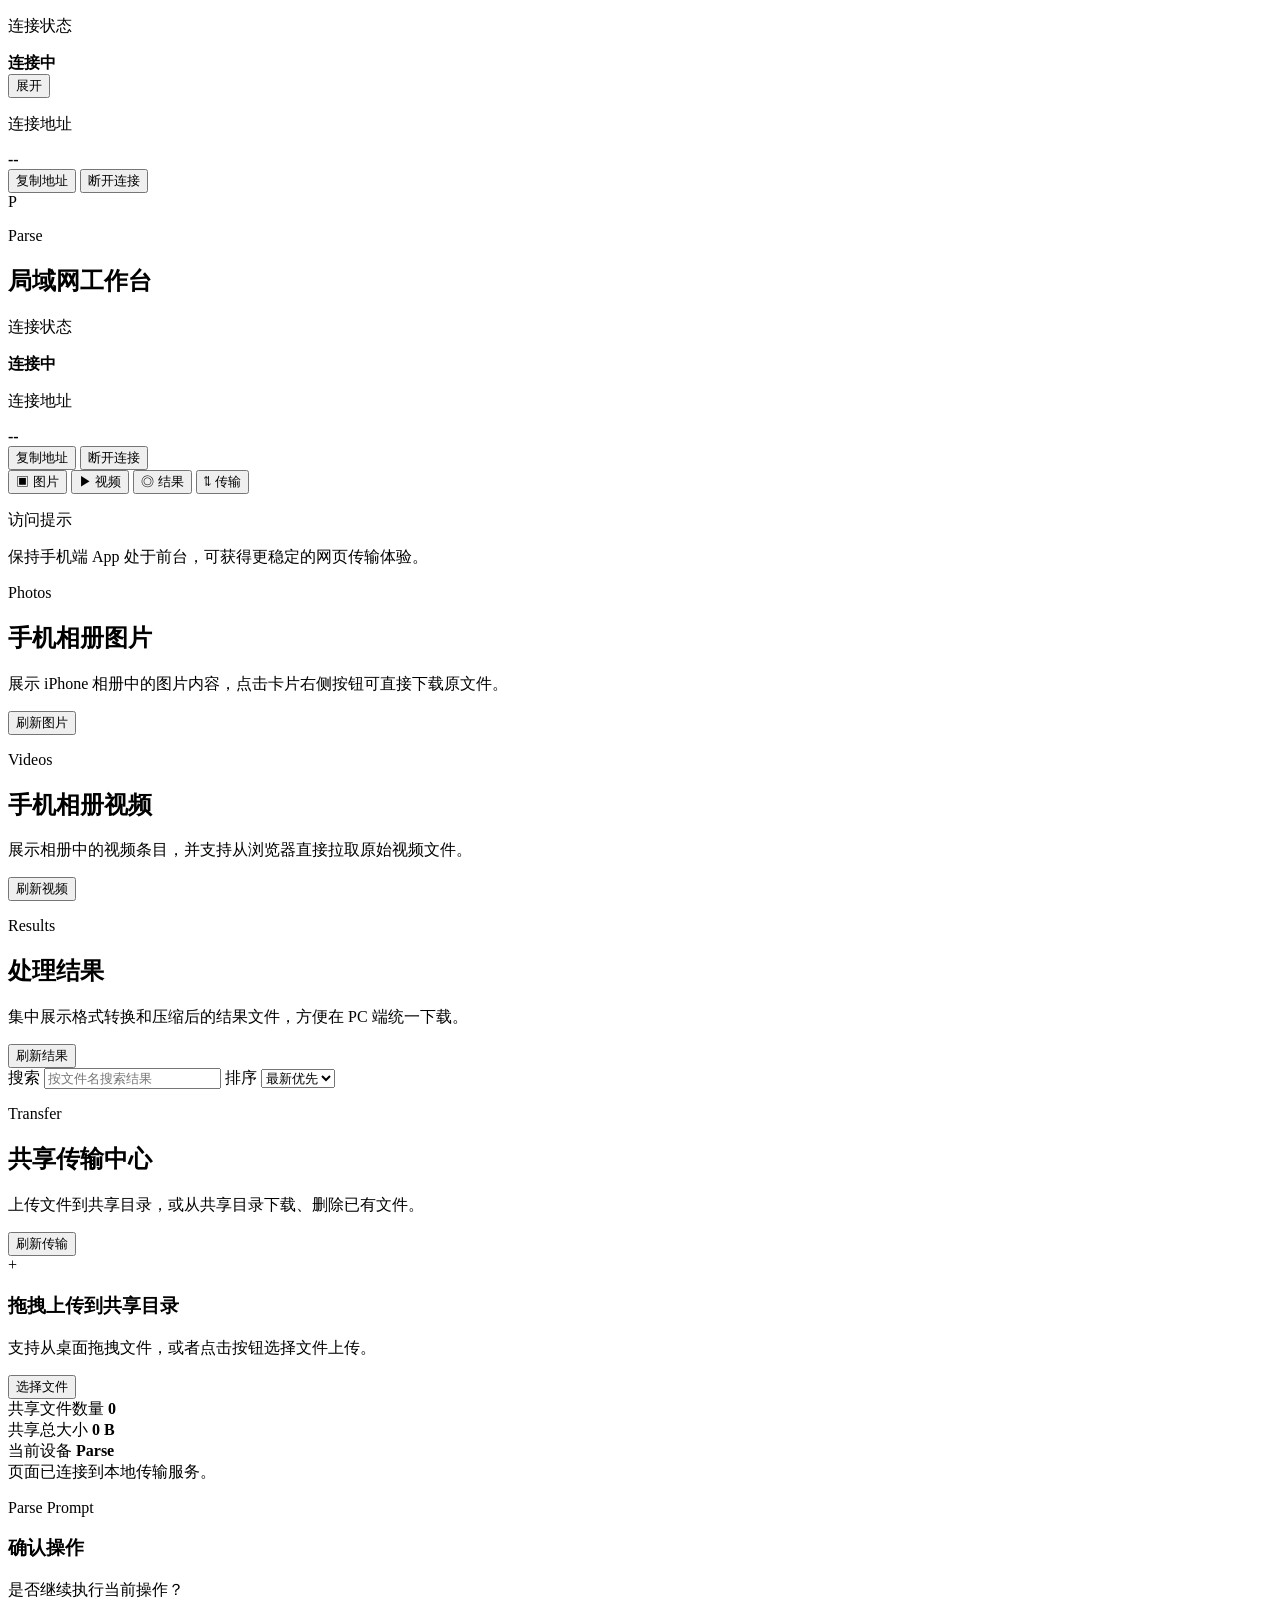
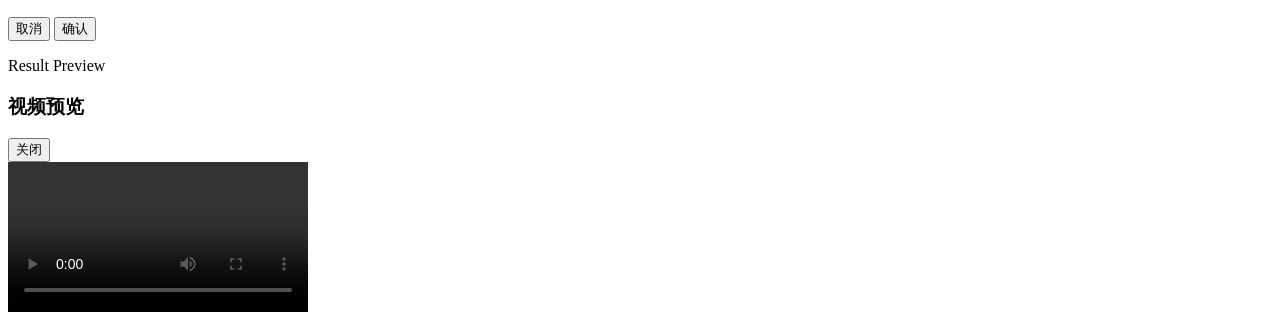
==== parse/Web/Transfer/index.html @ 0d97f8f3 "添加传输功能" ====
<!DOCTYPE html>
<html lang="zh-CN">
<head>
  <meta charset="UTF-8">
  <meta name="viewport" content="width=device-width, initial-scale=1.0">
  <title>Parse Transfer</title>
  <link rel="stylesheet" href="/styles.css">
</head>
<body>
  <div class="app-shell">
    <header class="topbar">
      <div class="topbar-compact">
        <div class="topbar-compact-main">
          <span class="status-dot" id="connection-dot"></span>
          <div>
            <p class="topbar-label">连接状态</p>
            <strong id="connection-state-text">连接中</strong>
          </div>
        </div>
        <button id="topbar-toggle-button" class="soft-button topbar-toggle-button" type="button" aria-expanded="false">
          展开
        </button>
      </div>

      <div class="topbar-details">
        <div class="topbar-address">
          <p class="topbar-label">连接地址</p>
          <strong id="share-address">--</strong>
        </div>

        <div class="topbar-actions">
          <button id="copy-address-button" class="soft-button" type="button">复制地址</button>
          <button id="disconnect-button" class="danger-button" type="button">断开连接</button>
        </div>
      </div>
    </header>

    <div class="workspace">
      <aside class="sidebar">
        <div class="brand-card">
          <div class="brand-logo">P</div>
          <div>
            <p class="brand-kicker">Parse</p>
            <h1>局域网工作台</h1>
          </div>
        </div>

        <section class="sidebar-status">
          <div class="sidebar-status-row">
            <span class="status-dot" id="sidebar-connection-dot"></span>
            <div>
              <p class="sidebar-note-title">连接状态</p>
              <strong id="sidebar-connection-state-text">连接中</strong>
            </div>
          </div>
          <div class="sidebar-status-block">
            <p class="sidebar-note-title">连接地址</p>
            <strong id="sidebar-share-address">--</strong>
          </div>
          <div class="sidebar-status-actions">
            <button id="sidebar-copy-address-button" class="soft-button" type="button">复制地址</button>
            <button id="sidebar-disconnect-button" class="danger-button" type="button">断开连接</button>
          </div>
        </section>

        <nav class="menu">
          <button class="menu-item is-active" data-view="images" type="button">
            <span class="menu-icon">▣</span>
            <span>图片</span>
          </button>
          <button class="menu-item" data-view="videos" type="button">
            <span class="menu-icon">▶</span>
            <span>视频</span>
          </button>
          <button class="menu-item" data-view="results" type="button">
            <span class="menu-icon">◎</span>
            <span>结果</span>
          </button>
          <button class="menu-item" data-view="transfer" type="button">
            <span class="menu-icon">⇅</span>
            <span>传输</span>
          </button>
        </nav>

        <div class="sidebar-note">
          <p class="sidebar-note-title">访问提示</p>
          <p>保持手机端 App 处于前台，可获得更稳定的网页传输体验。</p>
        </div>
      </aside>

      <main class="content">
        <section class="content-view is-active" data-view-panel="images">
          <div class="section-header">
            <div>
              <p class="section-kicker">Photos</p>
              <h2>手机相册图片</h2>
              <p class="section-subtitle">展示 iPhone 相册中的图片内容，点击卡片右侧按钮可直接下载原文件。</p>
            </div>
            <button id="refresh-images-button" class="soft-button" type="button">刷新图片</button>
          </div>
          <div id="images-empty" class="empty-state hidden"></div>
          <div id="images-grid" class="media-grid"></div>
        </section>

        <section class="content-view" data-view-panel="videos">
          <div class="section-header">
            <div>
              <p class="section-kicker">Videos</p>
              <h2>手机相册视频</h2>
              <p class="section-subtitle">展示相册中的视频条目，并支持从浏览器直接拉取原始视频文件。</p>
            </div>
            <button id="refresh-videos-button" class="soft-button" type="button">刷新视频</button>
          </div>
          <div id="videos-empty" class="empty-state hidden"></div>
          <div id="videos-grid" class="media-grid"></div>
        </section>

        <section class="content-view" data-view-panel="results">
          <div class="section-header">
            <div>
              <p class="section-kicker">Results</p>
              <h2>处理结果</h2>
              <p class="section-subtitle">集中展示格式转换和压缩后的结果文件，方便在 PC 端统一下载。</p>
            </div>
            <div class="results-toolbar-actions">
              <button id="refresh-results-button" class="soft-button" type="button">刷新结果</button>
            </div>
          </div>
          <div class="results-toolbar">
            <label class="results-search">
              <span>搜索</span>
              <input id="results-search-input" type="search" placeholder="按文件名搜索结果">
            </label>
            <label class="results-sort">
              <span>排序</span>
              <select id="results-sort-select">
                <option value="time_desc">最新优先</option>
                <option value="time_asc">最早优先</option>
              </select>
            </label>
          </div>
          <div id="results-empty" class="empty-state hidden"></div>
          <div id="results-stack" class="results-stack"></div>
        </section>

        <section class="content-view" data-view-panel="transfer">
          <div class="section-header">
            <div>
              <p class="section-kicker">Transfer</p>
              <h2>共享传输中心</h2>
              <p class="section-subtitle">上传文件到共享目录，或从共享目录下载、删除已有文件。</p>
            </div>
            <button id="refresh-transfer-button" class="soft-button" type="button">刷新传输</button>
          </div>

          <div class="transfer-layout">
            <section class="panel upload-panel">
              <div class="dropzone" id="dropzone">
                <input id="file-input" type="file" multiple hidden>
                <div class="dropzone-icon">+</div>
                <h3>拖拽上传到共享目录</h3>
                <p>支持从桌面拖拽文件，或者点击按钮选择文件上传。</p>
                <button id="pick-files-button" class="primary-button" type="button">选择文件</button>
              </div>
              <div id="upload-list" class="upload-list"></div>
            </section>

            <aside class="panel transfer-summary">
              <div class="summary-card">
                <span class="summary-label">共享文件数量</span>
                <strong id="file-count">0</strong>
              </div>
              <div class="summary-card">
                <span class="summary-label">共享总大小</span>
                <strong id="total-size">0 B</strong>
              </div>
              <div class="summary-card accent">
                <span class="summary-label">当前设备</span>
                <strong id="device-name">Parse</strong>
              </div>
            </aside>
          </div>

          <div id="transfer-empty" class="empty-state hidden"></div>
          <div id="file-grid" class="file-grid"></div>
        </section>

        <footer class="footer-status" id="status-banner">页面已连接到本地传输服务。</footer>
      </main>
    </div>
  </div>

  <div class="toast-stack" id="toast-stack" aria-live="polite" aria-atomic="true"></div>

  <div class="dialog-backdrop hidden" id="dialog-backdrop">
    <div class="dialog-card" role="dialog" aria-modal="true" aria-labelledby="dialog-title" aria-describedby="dialog-message">
      <p class="dialog-kicker">Parse Prompt</p>
      <h3 id="dialog-title">确认操作</h3>
      <p id="dialog-message">是否继续执行当前操作？</p>
      <div class="dialog-actions">
        <button class="soft-button" id="dialog-cancel-button" type="button">取消</button>
        <button class="danger-button" id="dialog-confirm-button" type="button">确认</button>
      </div>
    </div>
  </div>

  <div class="dialog-backdrop hidden" id="preview-backdrop">
    <div class="preview-card" role="dialog" aria-modal="true" aria-labelledby="preview-title">
      <div class="preview-head">
        <div>
          <p class="dialog-kicker">Result Preview</p>
          <h3 id="preview-title">视频预览</h3>
        </div>
        <button class="soft-button" id="preview-close-button" type="button">关闭</button>
      </div>
      <div class="preview-body">
        <video id="preview-video" class="preview-video" controls playsinline preload="metadata"></video>
        <div id="preview-message" class="preview-message hidden"></div>
      </div>
    </div>
  </div>

  <template id="file-card-template">
    <article class="file-card">
      <div class="file-badge"></div>
      <div class="file-main">
        <div class="file-headline">
          <h3 class="file-name"></h3>
          <span class="file-ext"></span>
        </div>
        <p class="file-meta"></p>
      </div>
      <div class="file-actions">
        <a class="download-button" target="_blank" rel="noopener">下载</a>
        <button class="delete-button" type="button">删除</button>
      </div>
    </article>
  </template>

  <template id="media-card-template">
    <article class="media-card">
      <div class="media-thumb-shell">
        <img class="media-thumb" alt="">
        <span class="media-kind-badge"></span>
      </div>
      <div class="media-copy">
        <h3 class="media-name"></h3>
        <p class="media-meta"></p>
      </div>
      <div class="media-actions">
        <a class="download-button" target="_blank" rel="noopener">下载原文件</a>
      </div>
    </article>
  </template>

  <template id="upload-item-template">
    <div class="upload-item">
      <div class="upload-copy">
        <strong class="upload-name"></strong>
        <span class="upload-state"></span>
      </div>
      <div class="upload-bar">
        <span class="upload-progress"></span>
      </div>
    </div>
  </template>

  <script src="/mpegts.js"></script>
  <script src="/app.js" defer></script>
</body>
</html>
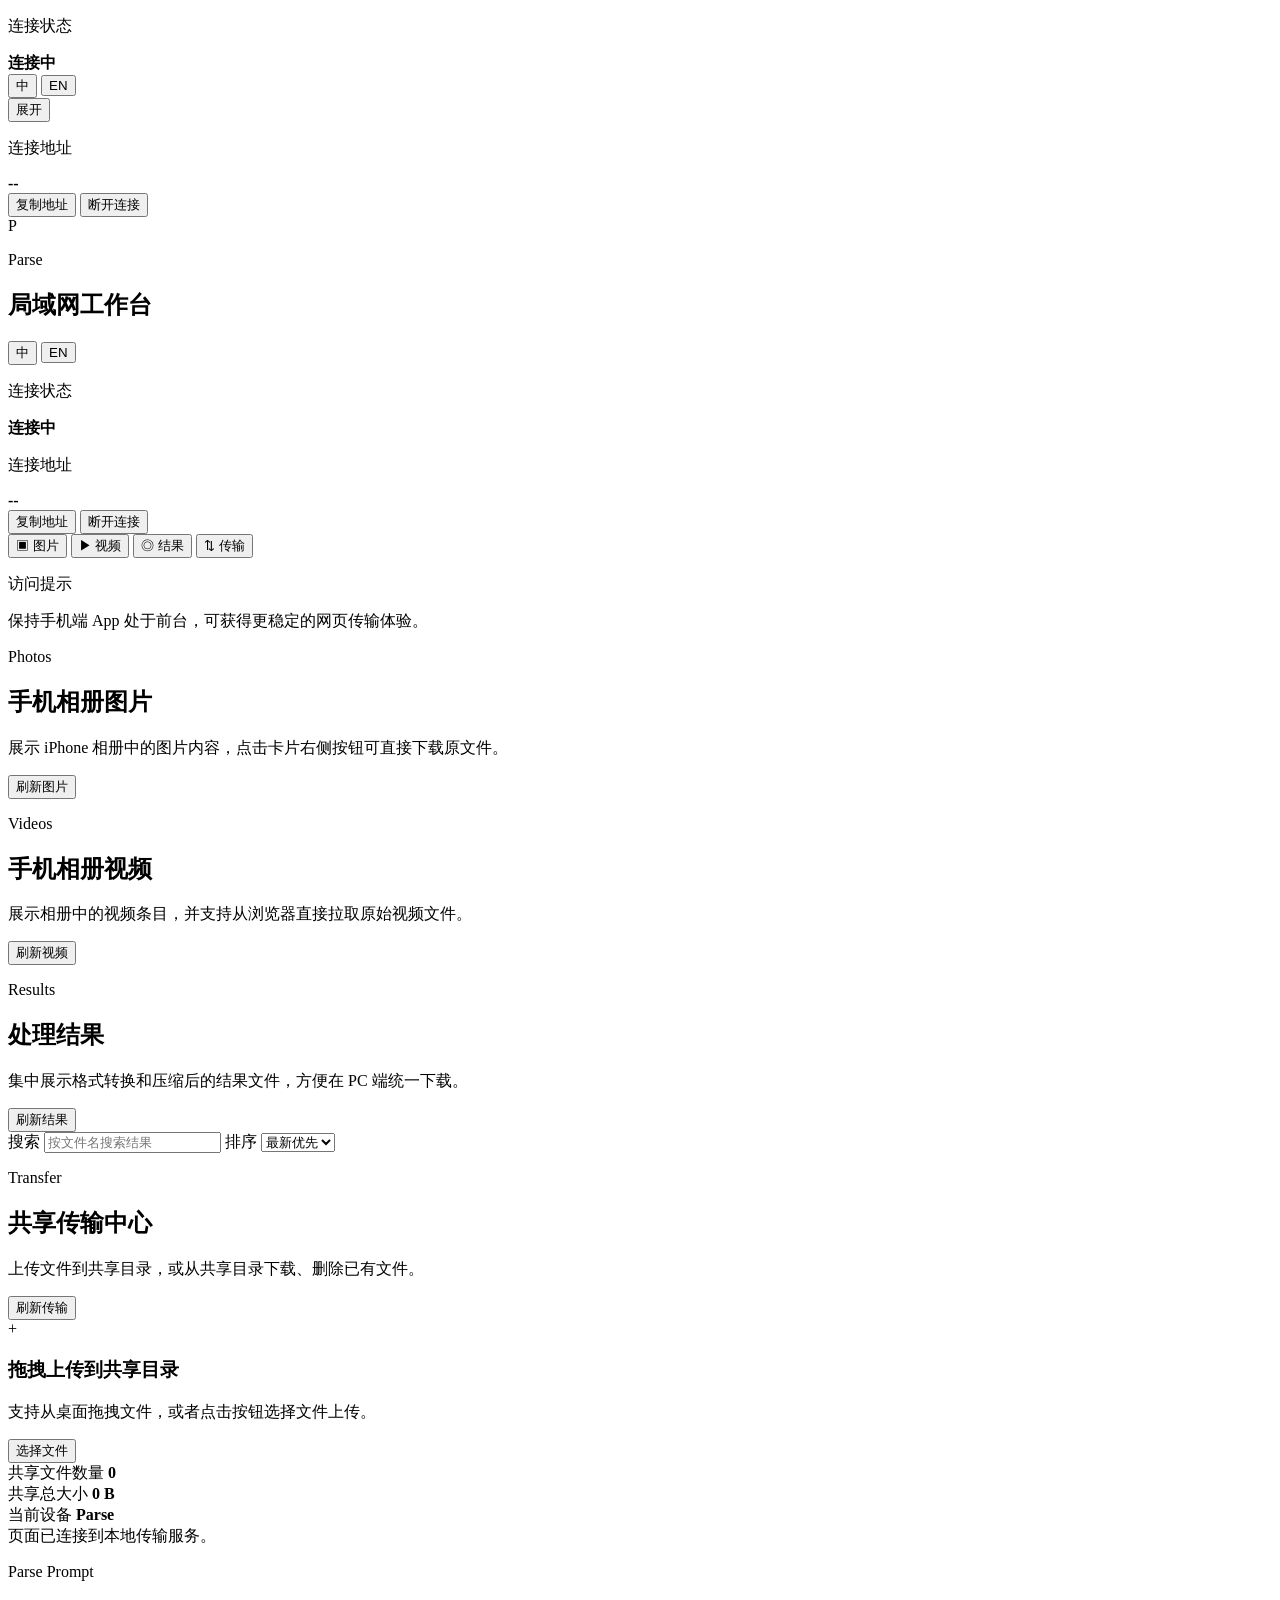
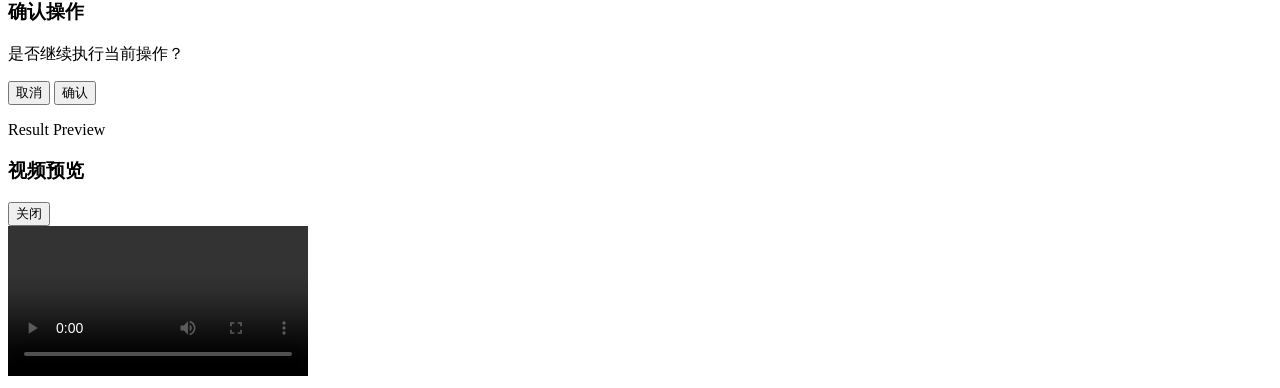
==== commit 8a15d58a: "添加国际化" ====
--- a/parse/Web/Transfer/index.html
+++ b/parse/Web/Transfer/index.html
@@ -1,9 +1,12 @@
 <!DOCTYPE html>
-<html lang="zh-CN">
+<html lang="__PARSE_DOC_LANG__">
 <head>
   <meta charset="UTF-8">
   <meta name="viewport" content="width=device-width, initial-scale=1.0">
   <title>Parse Transfer</title>
+  <script>
+    window.__PARSE_APP_LANGUAGE__ = "__PARSE_APP_LANGUAGE__";
+  </script>
   <link rel="stylesheet" href="/styles.css">
 </head>
 <body>
@@ -13,24 +16,30 @@
         <div class="topbar-compact-main">
           <span class="status-dot" id="connection-dot"></span>
           <div>
-            <p class="topbar-label">连接状态</p>
-            <strong id="connection-state-text">连接中</strong>
-          </div>
-        </div>
-        <button id="topbar-toggle-button" class="soft-button topbar-toggle-button" type="button" aria-expanded="false">
-          展开
-        </button>
+            <p class="topbar-label" data-i18n="topbar_connection_status">连接状态</p>
+            <strong id="connection-state-text" data-i18n="connection_connecting">连接中</strong>
+          </div>
+        </div>
+        <div class="topbar-compact-actions">
+          <div class="lang-switch">
+            <button class="lang-button" type="button" data-lang-option="zh-Hans">中</button>
+            <button class="lang-button" type="button" data-lang-option="en">EN</button>
+          </div>
+          <button id="topbar-toggle-button" class="soft-button topbar-toggle-button" type="button" aria-expanded="false">
+            展开
+          </button>
+        </div>
       </div>
 
       <div class="topbar-details">
         <div class="topbar-address">
-          <p class="topbar-label">连接地址</p>
+          <p class="topbar-label" data-i18n="topbar_address">连接地址</p>
           <strong id="share-address">--</strong>
         </div>
 
         <div class="topbar-actions">
-          <button id="copy-address-button" class="soft-button" type="button">复制地址</button>
-          <button id="disconnect-button" class="danger-button" type="button">断开连接</button>
+          <button id="copy-address-button" class="soft-button" type="button" data-i18n="copy_address">复制地址</button>
+          <button id="disconnect-button" class="danger-button" type="button" data-i18n="disconnect">断开连接</button>
         </div>
       </div>
     </header>
@@ -39,9 +48,13 @@
       <aside class="sidebar">
         <div class="brand-card">
           <div class="brand-logo">P</div>
-          <div>
+          <div class="brand-copy">
             <p class="brand-kicker">Parse</p>
-            <h1>局域网工作台</h1>
+            <h1 data-i18n="brand_title">局域网工作台</h1>
+          </div>
+          <div class="lang-switch sidebar-lang-switch">
+            <button class="lang-button" type="button" data-lang-option="zh-Hans">中</button>
+            <button class="lang-button" type="button" data-lang-option="en">EN</button>
           </div>
         </div>
 
@@ -49,42 +62,42 @@
           <div class="sidebar-status-row">
             <span class="status-dot" id="sidebar-connection-dot"></span>
             <div>
-              <p class="sidebar-note-title">连接状态</p>
-              <strong id="sidebar-connection-state-text">连接中</strong>
+              <p class="sidebar-note-title" data-i18n="topbar_connection_status">连接状态</p>
+              <strong id="sidebar-connection-state-text" data-i18n="connection_connecting">连接中</strong>
             </div>
           </div>
           <div class="sidebar-status-block">
-            <p class="sidebar-note-title">连接地址</p>
+            <p class="sidebar-note-title" data-i18n="topbar_address">连接地址</p>
             <strong id="sidebar-share-address">--</strong>
           </div>
           <div class="sidebar-status-actions">
-            <button id="sidebar-copy-address-button" class="soft-button" type="button">复制地址</button>
-            <button id="sidebar-disconnect-button" class="danger-button" type="button">断开连接</button>
+            <button id="sidebar-copy-address-button" class="soft-button" type="button" data-i18n="copy_address">复制地址</button>
+            <button id="sidebar-disconnect-button" class="danger-button" type="button" data-i18n="disconnect">断开连接</button>
           </div>
         </section>
 
         <nav class="menu">
           <button class="menu-item is-active" data-view="images" type="button">
             <span class="menu-icon">▣</span>
-            <span>图片</span>
+            <span data-i18n="menu_images">图片</span>
           </button>
           <button class="menu-item" data-view="videos" type="button">
             <span class="menu-icon">▶</span>
-            <span>视频</span>
+            <span data-i18n="menu_videos">视频</span>
           </button>
           <button class="menu-item" data-view="results" type="button">
             <span class="menu-icon">◎</span>
-            <span>结果</span>
+            <span data-i18n="menu_results">结果</span>
           </button>
           <button class="menu-item" data-view="transfer" type="button">
             <span class="menu-icon">⇅</span>
-            <span>传输</span>
+            <span data-i18n="menu_transfer">传输</span>
           </button>
         </nav>
 
         <div class="sidebar-note">
-          <p class="sidebar-note-title">访问提示</p>
-          <p>保持手机端 App 处于前台，可获得更稳定的网页传输体验。</p>
+          <p class="sidebar-note-title" data-i18n="visit_tip_title">访问提示</p>
+          <p data-i18n="visit_tip_body">保持手机端 App 处于前台，可获得更稳定的网页传输体验。</p>
         </div>
       </aside>
 
@@ -92,11 +105,11 @@
         <section class="content-view is-active" data-view-panel="images">
           <div class="section-header">
             <div>
-              <p class="section-kicker">Photos</p>
-              <h2>手机相册图片</h2>
-              <p class="section-subtitle">展示 iPhone 相册中的图片内容，点击卡片右侧按钮可直接下载原文件。</p>
-            </div>
-            <button id="refresh-images-button" class="soft-button" type="button">刷新图片</button>
+              <p class="section-kicker" data-i18n="kicker_photos">Photos</p>
+              <h2 data-i18n="images_title">手机相册图片</h2>
+              <p class="section-subtitle" data-i18n="images_subtitle">展示 iPhone 相册中的图片内容，点击卡片右侧按钮可直接下载原文件。</p>
+            </div>
+            <button id="refresh-images-button" class="soft-button" type="button" data-i18n="refresh_images">刷新图片</button>
           </div>
           <div id="images-empty" class="empty-state hidden"></div>
           <div id="images-grid" class="media-grid"></div>
@@ -105,11 +118,11 @@
         <section class="content-view" data-view-panel="videos">
           <div class="section-header">
             <div>
-              <p class="section-kicker">Videos</p>
-              <h2>手机相册视频</h2>
-              <p class="section-subtitle">展示相册中的视频条目，并支持从浏览器直接拉取原始视频文件。</p>
-            </div>
-            <button id="refresh-videos-button" class="soft-button" type="button">刷新视频</button>
+              <p class="section-kicker" data-i18n="kicker_videos">Videos</p>
+              <h2 data-i18n="videos_title">手机相册视频</h2>
+              <p class="section-subtitle" data-i18n="videos_subtitle">展示相册中的视频条目，并支持从浏览器直接拉取原始视频文件。</p>
+            </div>
+            <button id="refresh-videos-button" class="soft-button" type="button" data-i18n="refresh_videos">刷新视频</button>
           </div>
           <div id="videos-empty" class="empty-state hidden"></div>
           <div id="videos-grid" class="media-grid"></div>
@@ -118,24 +131,24 @@
         <section class="content-view" data-view-panel="results">
           <div class="section-header">
             <div>
-              <p class="section-kicker">Results</p>
-              <h2>处理结果</h2>
-              <p class="section-subtitle">集中展示格式转换和压缩后的结果文件，方便在 PC 端统一下载。</p>
+              <p class="section-kicker" data-i18n="kicker_results">Results</p>
+              <h2 data-i18n="results_title">处理结果</h2>
+              <p class="section-subtitle" data-i18n="results_subtitle">集中展示格式转换和压缩后的结果文件，方便在 PC 端统一下载。</p>
             </div>
             <div class="results-toolbar-actions">
-              <button id="refresh-results-button" class="soft-button" type="button">刷新结果</button>
+              <button id="refresh-results-button" class="soft-button" type="button" data-i18n="refresh_results">刷新结果</button>
             </div>
           </div>
           <div class="results-toolbar">
             <label class="results-search">
-              <span>搜索</span>
-              <input id="results-search-input" type="search" placeholder="按文件名搜索结果">
+              <span data-i18n="search_label">搜索</span>
+              <input id="results-search-input" type="search" data-i18n-placeholder="results_search_placeholder" placeholder="按文件名搜索结果">
             </label>
             <label class="results-sort">
-              <span>排序</span>
+              <span data-i18n="sort_label">排序</span>
               <select id="results-sort-select">
-                <option value="time_desc">最新优先</option>
-                <option value="time_asc">最早优先</option>
+                <option value="time_desc" data-i18n="sort_latest">最新优先</option>
+                <option value="time_asc" data-i18n="sort_oldest">最早优先</option>
               </select>
             </label>
           </div>
@@ -146,11 +159,11 @@
         <section class="content-view" data-view-panel="transfer">
           <div class="section-header">
             <div>
-              <p class="section-kicker">Transfer</p>
-              <h2>共享传输中心</h2>
-              <p class="section-subtitle">上传文件到共享目录，或从共享目录下载、删除已有文件。</p>
-            </div>
-            <button id="refresh-transfer-button" class="soft-button" type="button">刷新传输</button>
+              <p class="section-kicker" data-i18n="kicker_transfer">Transfer</p>
+              <h2 data-i18n="transfer_title">共享传输中心</h2>
+              <p class="section-subtitle" data-i18n="transfer_subtitle">上传文件到共享目录，或从共享目录下载、删除已有文件。</p>
+            </div>
+            <button id="refresh-transfer-button" class="soft-button" type="button" data-i18n="refresh_transfer">刷新传输</button>
           </div>
 
           <div class="transfer-layout">
@@ -158,24 +171,24 @@
               <div class="dropzone" id="dropzone">
                 <input id="file-input" type="file" multiple hidden>
                 <div class="dropzone-icon">+</div>
-                <h3>拖拽上传到共享目录</h3>
-                <p>支持从桌面拖拽文件，或者点击按钮选择文件上传。</p>
-                <button id="pick-files-button" class="primary-button" type="button">选择文件</button>
+                <h3 data-i18n="dropzone_title">拖拽上传到共享目录</h3>
+                <p data-i18n="dropzone_subtitle">支持从桌面拖拽文件，或者点击按钮选择文件上传。</p>
+                <button id="pick-files-button" class="primary-button" type="button" data-i18n="pick_files">选择文件</button>
               </div>
               <div id="upload-list" class="upload-list"></div>
             </section>
 
             <aside class="panel transfer-summary">
               <div class="summary-card">
-                <span class="summary-label">共享文件数量</span>
+                <span class="summary-label" data-i18n="summary_file_count">共享文件数量</span>
                 <strong id="file-count">0</strong>
               </div>
               <div class="summary-card">
-                <span class="summary-label">共享总大小</span>
+                <span class="summary-label" data-i18n="summary_total_size">共享总大小</span>
                 <strong id="total-size">0 B</strong>
               </div>
               <div class="summary-card accent">
-                <span class="summary-label">当前设备</span>
+                <span class="summary-label" data-i18n="summary_device">当前设备</span>
                 <strong id="device-name">Parse</strong>
               </div>
             </aside>
@@ -185,7 +198,7 @@
           <div id="file-grid" class="file-grid"></div>
         </section>
 
-        <footer class="footer-status" id="status-banner">页面已连接到本地传输服务。</footer>
+        <footer class="footer-status" id="status-banner" data-i18n="status_connected">页面已连接到本地传输服务。</footer>
       </main>
     </div>
   </div>
@@ -194,12 +207,12 @@
 
   <div class="dialog-backdrop hidden" id="dialog-backdrop">
     <div class="dialog-card" role="dialog" aria-modal="true" aria-labelledby="dialog-title" aria-describedby="dialog-message">
-      <p class="dialog-kicker">Parse Prompt</p>
-      <h3 id="dialog-title">确认操作</h3>
-      <p id="dialog-message">是否继续执行当前操作？</p>
+      <p class="dialog-kicker" data-i18n="dialog_kicker">Parse Prompt</p>
+      <h3 id="dialog-title" data-i18n="dialog_title">确认操作</h3>
+      <p id="dialog-message" data-i18n="dialog_message">是否继续执行当前操作？</p>
       <div class="dialog-actions">
-        <button class="soft-button" id="dialog-cancel-button" type="button">取消</button>
-        <button class="danger-button" id="dialog-confirm-button" type="button">确认</button>
+        <button class="soft-button" id="dialog-cancel-button" type="button" data-i18n="dialog_cancel">取消</button>
+        <button class="danger-button" id="dialog-confirm-button" type="button" data-i18n="dialog_confirm">确认</button>
       </div>
     </div>
   </div>
@@ -208,10 +221,10 @@
     <div class="preview-card" role="dialog" aria-modal="true" aria-labelledby="preview-title">
       <div class="preview-head">
         <div>
-          <p class="dialog-kicker">Result Preview</p>
-          <h3 id="preview-title">视频预览</h3>
-        </div>
-        <button class="soft-button" id="preview-close-button" type="button">关闭</button>
+          <p class="dialog-kicker" data-i18n="preview_kicker">Result Preview</p>
+          <h3 id="preview-title" data-i18n="preview_title">视频预览</h3>
+        </div>
+        <button class="soft-button" id="preview-close-button" type="button" data-i18n="preview_close">关闭</button>
       </div>
       <div class="preview-body">
         <video id="preview-video" class="preview-video" controls playsinline preload="metadata"></video>
@@ -231,8 +244,8 @@
         <p class="file-meta"></p>
       </div>
       <div class="file-actions">
-        <a class="download-button" target="_blank" rel="noopener">下载</a>
-        <button class="delete-button" type="button">删除</button>
+        <a class="download-button" target="_blank" rel="noopener" data-i18n="download">下载</a>
+        <button class="delete-button" type="button" data-i18n="delete">删除</button>
       </div>
     </article>
   </template>
@@ -248,7 +261,7 @@
         <p class="media-meta"></p>
       </div>
       <div class="media-actions">
-        <a class="download-button" target="_blank" rel="noopener">下载原文件</a>
+        <a class="download-button" target="_blank" rel="noopener" data-i18n="download_original">下载原文件</a>
       </div>
     </article>
   </template>
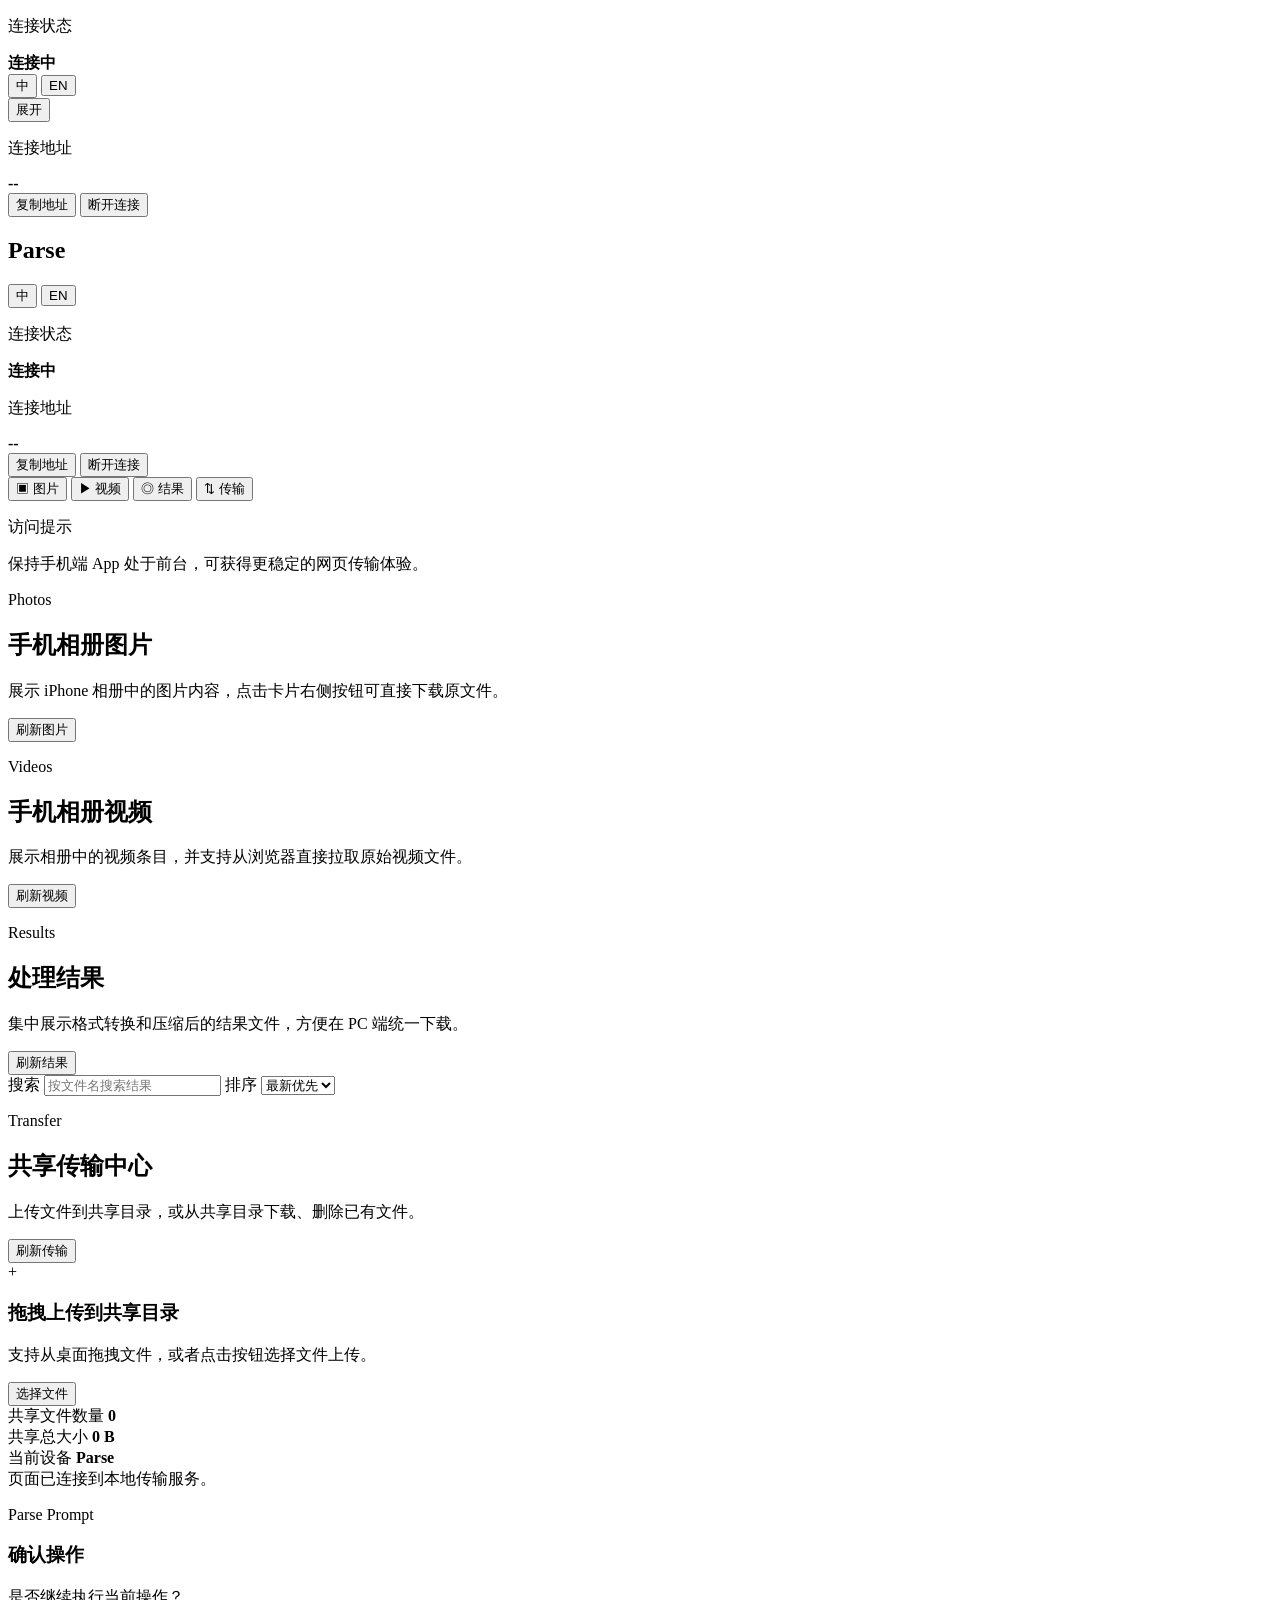
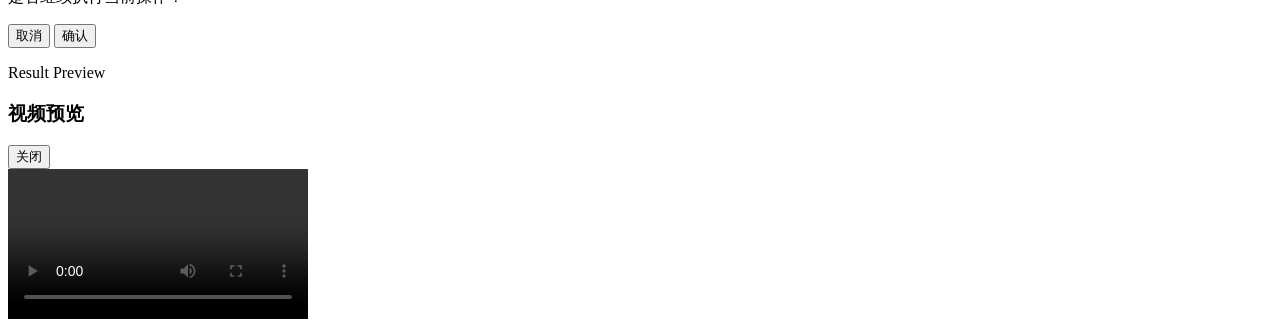
==== commit ecc9c0aa: "网页添加国际化" ====
--- a/parse/Web/Transfer/index.html
+++ b/parse/Web/Transfer/index.html
@@ -47,10 +47,8 @@
     <div class="workspace">
       <aside class="sidebar">
         <div class="brand-card">
-          <div class="brand-logo">P</div>
           <div class="brand-copy">
-            <p class="brand-kicker">Parse</p>
-            <h1 data-i18n="brand_title">局域网工作台</h1>
+            <h1>Parse</h1>
           </div>
           <div class="lang-switch sidebar-lang-switch">
             <button class="lang-button" type="button" data-lang-option="zh-Hans">中</button>
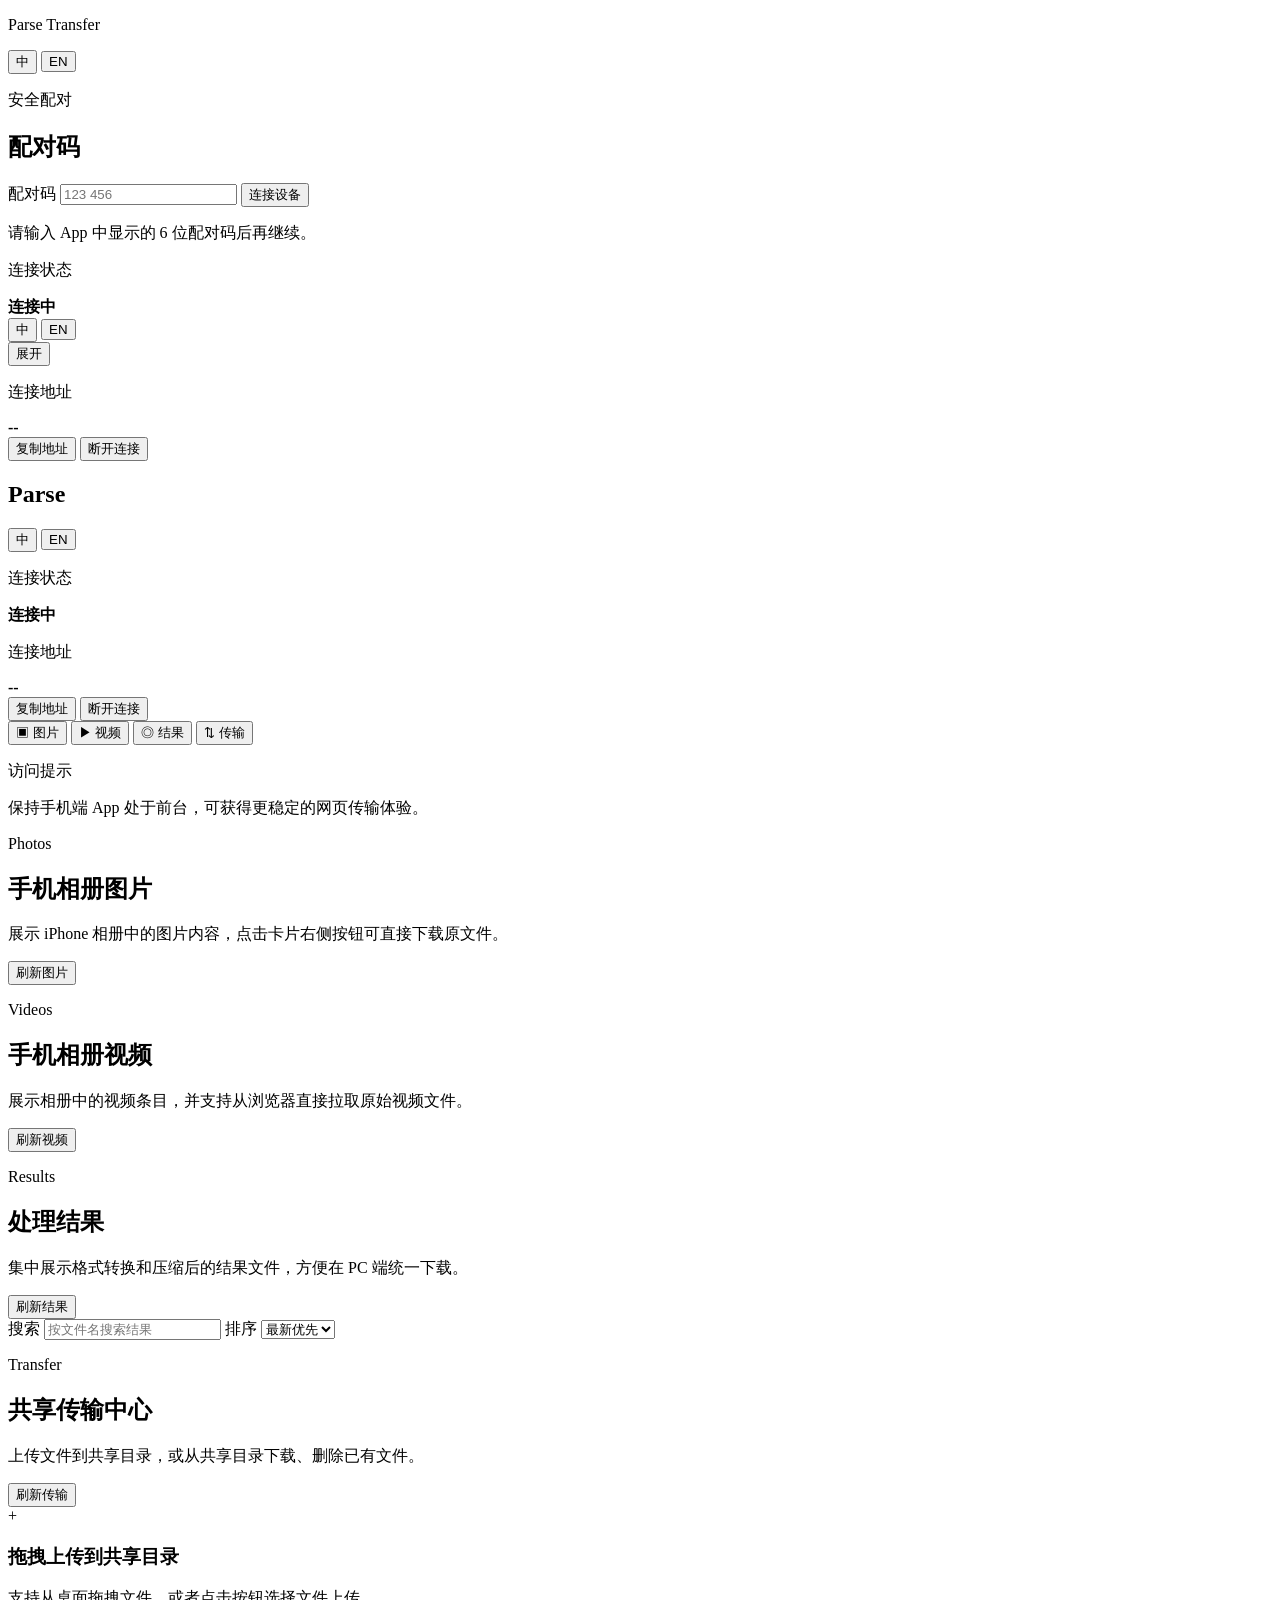
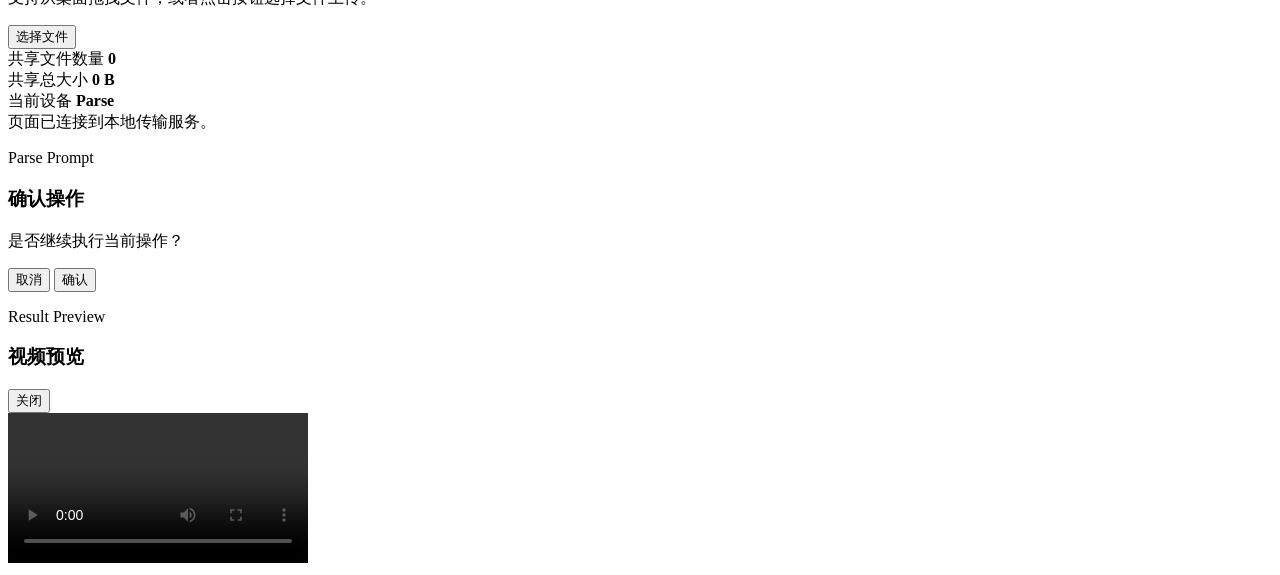
==== commit 7f7da89a: "优化传输页面的处理" ====
--- a/parse/Web/Transfer/index.html
+++ b/parse/Web/Transfer/index.html
@@ -11,193 +11,226 @@
 </head>
 <body>
   <div class="app-shell">
-    <header class="topbar">
-      <div class="topbar-compact">
-        <div class="topbar-compact-main">
-          <span class="status-dot" id="connection-dot"></span>
-          <div>
-            <p class="topbar-label" data-i18n="topbar_connection_status">连接状态</p>
-            <strong id="connection-state-text" data-i18n="connection_connecting">连接中</strong>
-          </div>
-        </div>
-        <div class="topbar-compact-actions">
+    <section id="pairing-screen" class="pairing-screen">
+      <div class="pairing-screen-shell">
+        <div class="pairing-screen-head">
+          <div class="pairing-screen-copy">
+            <p class="pairing-screen-brand">Parse Transfer</p>
+          </div>
           <div class="lang-switch">
             <button class="lang-button" type="button" data-lang-option="zh-Hans">中</button>
             <button class="lang-button" type="button" data-lang-option="en">EN</button>
           </div>
-          <button id="topbar-toggle-button" class="soft-button topbar-toggle-button" type="button" aria-expanded="false">
-            展开
-          </button>
-        </div>
-      </div>
-
-      <div class="topbar-details">
-        <div class="topbar-address">
-          <p class="topbar-label" data-i18n="topbar_address">连接地址</p>
-          <strong id="share-address">--</strong>
-        </div>
-
-        <div class="topbar-actions">
-          <button id="copy-address-button" class="soft-button" type="button" data-i18n="copy_address">复制地址</button>
-          <button id="disconnect-button" class="danger-button" type="button" data-i18n="disconnect">断开连接</button>
-        </div>
-      </div>
-    </header>
-
-    <div class="workspace">
-      <aside class="sidebar">
-        <div class="brand-card">
-          <div class="brand-copy">
-            <h1>Parse</h1>
-          </div>
-          <div class="lang-switch sidebar-lang-switch">
-            <button class="lang-button" type="button" data-lang-option="zh-Hans">中</button>
-            <button class="lang-button" type="button" data-lang-option="en">EN</button>
-          </div>
-        </div>
-
-        <section class="sidebar-status">
-          <div class="sidebar-status-row">
-            <span class="status-dot" id="sidebar-connection-dot"></span>
+        </div>
+
+        <div class="pairing-screen-card">
+          <div class="pairing-screen-form">
             <div>
-              <p class="sidebar-note-title" data-i18n="topbar_connection_status">连接状态</p>
-              <strong id="sidebar-connection-state-text" data-i18n="connection_connecting">连接中</strong>
-            </div>
-          </div>
-          <div class="sidebar-status-block">
-            <p class="sidebar-note-title" data-i18n="topbar_address">连接地址</p>
-            <strong id="sidebar-share-address">--</strong>
-          </div>
-          <div class="sidebar-status-actions">
-            <button id="sidebar-copy-address-button" class="soft-button" type="button" data-i18n="copy_address">复制地址</button>
-            <button id="sidebar-disconnect-button" class="danger-button" type="button" data-i18n="disconnect">断开连接</button>
-          </div>
-        </section>
-
-        <nav class="menu">
-          <button class="menu-item is-active" data-view="images" type="button">
-            <span class="menu-icon">▣</span>
-            <span data-i18n="menu_images">图片</span>
-          </button>
-          <button class="menu-item" data-view="videos" type="button">
-            <span class="menu-icon">▶</span>
-            <span data-i18n="menu_videos">视频</span>
-          </button>
-          <button class="menu-item" data-view="results" type="button">
-            <span class="menu-icon">◎</span>
-            <span data-i18n="menu_results">结果</span>
-          </button>
-          <button class="menu-item" data-view="transfer" type="button">
-            <span class="menu-icon">⇅</span>
-            <span data-i18n="menu_transfer">传输</span>
-          </button>
-        </nav>
-
-        <div class="sidebar-note">
-          <p class="sidebar-note-title" data-i18n="visit_tip_title">访问提示</p>
-          <p data-i18n="visit_tip_body">保持手机端 App 处于前台，可获得更稳定的网页传输体验。</p>
-        </div>
-      </aside>
-
-      <main class="content">
-        <section class="content-view is-active" data-view-panel="images">
-          <div class="section-header">
+              <p class="section-kicker" data-i18n="pairing_kicker">安全配对</p>
+              <h2 data-i18n="pairing_code_label">配对码</h2>
+            </div>
+
+            <label class="pairing-field">
+              <span data-i18n="pairing_code_label">配对码</span>
+              <input id="pairing-code-input" type="text" inputmode="numeric" autocomplete="one-time-code" maxlength="7" data-i18n-placeholder="pairing_code_placeholder" placeholder="123 456">
+            </label>
+
+            <button id="pairing-submit-button" class="primary-button pairing-submit-button" type="button" data-i18n="pairing_submit">连接设备</button>
+            <p id="pairing-status" class="pairing-status" data-i18n="pairing_required_status">请输入 App 中显示的 6 位配对码后再继续。</p>
+          </div>
+        </div>
+      </div>
+    </section>
+
+    <div id="workspace-shell" class="workspace-shell hidden">
+      <header class="topbar">
+        <div class="topbar-compact">
+          <div class="topbar-compact-main">
+            <span class="status-dot" id="connection-dot"></span>
             <div>
-              <p class="section-kicker" data-i18n="kicker_photos">Photos</p>
-              <h2 data-i18n="images_title">手机相册图片</h2>
-              <p class="section-subtitle" data-i18n="images_subtitle">展示 iPhone 相册中的图片内容，点击卡片右侧按钮可直接下载原文件。</p>
-            </div>
-            <button id="refresh-images-button" class="soft-button" type="button" data-i18n="refresh_images">刷新图片</button>
-          </div>
-          <div id="images-empty" class="empty-state hidden"></div>
-          <div id="images-grid" class="media-grid"></div>
-        </section>
-
-        <section class="content-view" data-view-panel="videos">
-          <div class="section-header">
-            <div>
-              <p class="section-kicker" data-i18n="kicker_videos">Videos</p>
-              <h2 data-i18n="videos_title">手机相册视频</h2>
-              <p class="section-subtitle" data-i18n="videos_subtitle">展示相册中的视频条目，并支持从浏览器直接拉取原始视频文件。</p>
-            </div>
-            <button id="refresh-videos-button" class="soft-button" type="button" data-i18n="refresh_videos">刷新视频</button>
-          </div>
-          <div id="videos-empty" class="empty-state hidden"></div>
-          <div id="videos-grid" class="media-grid"></div>
-        </section>
-
-        <section class="content-view" data-view-panel="results">
-          <div class="section-header">
-            <div>
-              <p class="section-kicker" data-i18n="kicker_results">Results</p>
-              <h2 data-i18n="results_title">处理结果</h2>
-              <p class="section-subtitle" data-i18n="results_subtitle">集中展示格式转换和压缩后的结果文件，方便在 PC 端统一下载。</p>
-            </div>
-            <div class="results-toolbar-actions">
-              <button id="refresh-results-button" class="soft-button" type="button" data-i18n="refresh_results">刷新结果</button>
-            </div>
-          </div>
-          <div class="results-toolbar">
-            <label class="results-search">
-              <span data-i18n="search_label">搜索</span>
-              <input id="results-search-input" type="search" data-i18n-placeholder="results_search_placeholder" placeholder="按文件名搜索结果">
-            </label>
-            <label class="results-sort">
-              <span data-i18n="sort_label">排序</span>
-              <select id="results-sort-select">
-                <option value="time_desc" data-i18n="sort_latest">最新优先</option>
-                <option value="time_asc" data-i18n="sort_oldest">最早优先</option>
-              </select>
-            </label>
-          </div>
-          <div id="results-empty" class="empty-state hidden"></div>
-          <div id="results-stack" class="results-stack"></div>
-        </section>
-
-        <section class="content-view" data-view-panel="transfer">
-          <div class="section-header">
-            <div>
-              <p class="section-kicker" data-i18n="kicker_transfer">Transfer</p>
-              <h2 data-i18n="transfer_title">共享传输中心</h2>
-              <p class="section-subtitle" data-i18n="transfer_subtitle">上传文件到共享目录，或从共享目录下载、删除已有文件。</p>
-            </div>
-            <button id="refresh-transfer-button" class="soft-button" type="button" data-i18n="refresh_transfer">刷新传输</button>
-          </div>
-
-          <div class="transfer-layout">
-            <section class="panel upload-panel">
-              <div class="dropzone" id="dropzone">
-                <input id="file-input" type="file" multiple hidden>
-                <div class="dropzone-icon">+</div>
-                <h3 data-i18n="dropzone_title">拖拽上传到共享目录</h3>
-                <p data-i18n="dropzone_subtitle">支持从桌面拖拽文件，或者点击按钮选择文件上传。</p>
-                <button id="pick-files-button" class="primary-button" type="button" data-i18n="pick_files">选择文件</button>
-              </div>
-              <div id="upload-list" class="upload-list"></div>
-            </section>
-
-            <aside class="panel transfer-summary">
-              <div class="summary-card">
-                <span class="summary-label" data-i18n="summary_file_count">共享文件数量</span>
-                <strong id="file-count">0</strong>
-              </div>
-              <div class="summary-card">
-                <span class="summary-label" data-i18n="summary_total_size">共享总大小</span>
-                <strong id="total-size">0 B</strong>
-              </div>
-              <div class="summary-card accent">
-                <span class="summary-label" data-i18n="summary_device">当前设备</span>
-                <strong id="device-name">Parse</strong>
-              </div>
-            </aside>
-          </div>
-
-          <div id="transfer-empty" class="empty-state hidden"></div>
-          <div id="file-grid" class="file-grid"></div>
-        </section>
-
-        <footer class="footer-status" id="status-banner" data-i18n="status_connected">页面已连接到本地传输服务。</footer>
-      </main>
+              <p class="topbar-label" data-i18n="topbar_connection_status">连接状态</p>
+              <strong id="connection-state-text" data-i18n="connection_connecting">连接中</strong>
+            </div>
+          </div>
+          <div class="topbar-compact-actions">
+            <div class="lang-switch">
+              <button class="lang-button" type="button" data-lang-option="zh-Hans">中</button>
+              <button class="lang-button" type="button" data-lang-option="en">EN</button>
+            </div>
+            <button id="topbar-toggle-button" class="soft-button topbar-toggle-button" type="button" aria-expanded="false">
+              展开
+            </button>
+          </div>
+        </div>
+
+        <div class="topbar-details">
+          <div class="topbar-address">
+            <p class="topbar-label" data-i18n="topbar_address">连接地址</p>
+            <strong id="share-address">--</strong>
+          </div>
+
+          <div class="topbar-actions">
+            <button id="copy-address-button" class="soft-button" type="button" data-i18n="copy_address">复制地址</button>
+            <button id="disconnect-button" class="danger-button" type="button" data-i18n="disconnect">断开连接</button>
+          </div>
+        </div>
+      </header>
+
+      <div class="workspace">
+        <aside class="sidebar">
+          <div class="brand-card">
+            <div class="brand-copy">
+              <h1>Parse</h1>
+            </div>
+            <div class="lang-switch sidebar-lang-switch">
+              <button class="lang-button" type="button" data-lang-option="zh-Hans">中</button>
+              <button class="lang-button" type="button" data-lang-option="en">EN</button>
+            </div>
+          </div>
+
+          <section class="sidebar-status">
+            <div class="sidebar-status-row">
+              <span class="status-dot" id="sidebar-connection-dot"></span>
+              <div>
+                <p class="sidebar-note-title" data-i18n="topbar_connection_status">连接状态</p>
+                <strong id="sidebar-connection-state-text" data-i18n="connection_connecting">连接中</strong>
+              </div>
+            </div>
+            <div class="sidebar-status-block">
+              <p class="sidebar-note-title" data-i18n="topbar_address">连接地址</p>
+              <strong id="sidebar-share-address">--</strong>
+            </div>
+            <div class="sidebar-status-actions">
+              <button id="sidebar-copy-address-button" class="soft-button" type="button" data-i18n="copy_address">复制地址</button>
+              <button id="sidebar-disconnect-button" class="danger-button" type="button" data-i18n="disconnect">断开连接</button>
+            </div>
+          </section>
+
+          <nav class="menu">
+            <button class="menu-item is-active" data-view="images" type="button">
+              <span class="menu-icon">▣</span>
+              <span data-i18n="menu_images">图片</span>
+            </button>
+            <button class="menu-item" data-view="videos" type="button">
+              <span class="menu-icon">▶</span>
+              <span data-i18n="menu_videos">视频</span>
+            </button>
+            <button class="menu-item" data-view="results" type="button">
+              <span class="menu-icon">◎</span>
+              <span data-i18n="menu_results">结果</span>
+            </button>
+            <button class="menu-item" data-view="transfer" type="button">
+              <span class="menu-icon">⇅</span>
+              <span data-i18n="menu_transfer">传输</span>
+            </button>
+          </nav>
+
+          <div class="sidebar-note">
+            <p class="sidebar-note-title" data-i18n="visit_tip_title">访问提示</p>
+            <p data-i18n="visit_tip_body">保持手机端 App 处于前台，可获得更稳定的网页传输体验。</p>
+          </div>
+        </aside>
+
+        <main class="content">
+          <section class="content-view is-active" data-view-panel="images">
+            <div class="section-header">
+              <div>
+                <p class="section-kicker" data-i18n="kicker_photos">Photos</p>
+                <h2 data-i18n="images_title">手机相册图片</h2>
+                <p class="section-subtitle" data-i18n="images_subtitle">展示 iPhone 相册中的图片内容，点击卡片右侧按钮可直接下载原文件。</p>
+              </div>
+              <button id="refresh-images-button" class="soft-button" type="button" data-i18n="refresh_images">刷新图片</button>
+            </div>
+            <div id="images-empty" class="empty-state hidden"></div>
+            <div id="images-grid" class="media-grid"></div>
+          </section>
+
+          <section class="content-view" data-view-panel="videos">
+            <div class="section-header">
+              <div>
+                <p class="section-kicker" data-i18n="kicker_videos">Videos</p>
+                <h2 data-i18n="videos_title">手机相册视频</h2>
+                <p class="section-subtitle" data-i18n="videos_subtitle">展示相册中的视频条目，并支持从浏览器直接拉取原始视频文件。</p>
+              </div>
+              <button id="refresh-videos-button" class="soft-button" type="button" data-i18n="refresh_videos">刷新视频</button>
+            </div>
+            <div id="videos-empty" class="empty-state hidden"></div>
+            <div id="videos-grid" class="media-grid"></div>
+          </section>
+
+          <section class="content-view" data-view-panel="results">
+            <div class="section-header">
+              <div>
+                <p class="section-kicker" data-i18n="kicker_results">Results</p>
+                <h2 data-i18n="results_title">处理结果</h2>
+                <p class="section-subtitle" data-i18n="results_subtitle">集中展示格式转换和压缩后的结果文件，方便在 PC 端统一下载。</p>
+              </div>
+              <div class="results-toolbar-actions">
+                <button id="refresh-results-button" class="soft-button" type="button" data-i18n="refresh_results">刷新结果</button>
+              </div>
+            </div>
+            <div class="results-toolbar">
+              <label class="results-search">
+                <span data-i18n="search_label">搜索</span>
+                <input id="results-search-input" type="search" data-i18n-placeholder="results_search_placeholder" placeholder="按文件名搜索结果">
+              </label>
+              <label class="results-sort">
+                <span data-i18n="sort_label">排序</span>
+                <select id="results-sort-select">
+                  <option value="time_desc" data-i18n="sort_latest">最新优先</option>
+                  <option value="time_asc" data-i18n="sort_oldest">最早优先</option>
+                </select>
+              </label>
+            </div>
+            <div id="results-empty" class="empty-state hidden"></div>
+            <div id="results-stack" class="results-stack"></div>
+          </section>
+
+          <section class="content-view" data-view-panel="transfer">
+            <div class="section-header">
+              <div>
+                <p class="section-kicker" data-i18n="kicker_transfer">Transfer</p>
+                <h2 data-i18n="transfer_title">共享传输中心</h2>
+                <p class="section-subtitle" data-i18n="transfer_subtitle">上传文件到共享目录，或从共享目录下载、删除已有文件。</p>
+              </div>
+              <button id="refresh-transfer-button" class="soft-button" type="button" data-i18n="refresh_transfer">刷新传输</button>
+            </div>
+
+            <div class="transfer-layout">
+              <section class="panel upload-panel">
+                <div class="dropzone" id="dropzone">
+                  <input id="file-input" type="file" multiple hidden>
+                  <div class="dropzone-icon">+</div>
+                  <h3 data-i18n="dropzone_title">拖拽上传到共享目录</h3>
+                  <p data-i18n="dropzone_subtitle">支持从桌面拖拽文件，或者点击按钮选择文件上传。</p>
+                  <button id="pick-files-button" class="primary-button" type="button" data-i18n="pick_files">选择文件</button>
+                </div>
+                <div id="upload-list" class="upload-list"></div>
+              </section>
+
+              <aside class="panel transfer-summary">
+                <div class="summary-card">
+                  <span class="summary-label" data-i18n="summary_file_count">共享文件数量</span>
+                  <strong id="file-count">0</strong>
+                </div>
+                <div class="summary-card">
+                  <span class="summary-label" data-i18n="summary_total_size">共享总大小</span>
+                  <strong id="total-size">0 B</strong>
+                </div>
+                <div class="summary-card accent">
+                  <span class="summary-label" data-i18n="summary_device">当前设备</span>
+                  <strong id="device-name">Parse</strong>
+                </div>
+              </aside>
+            </div>
+
+            <div id="transfer-empty" class="empty-state hidden"></div>
+            <div id="file-grid" class="file-grid"></div>
+          </section>
+
+          <footer class="footer-status" id="status-banner" data-i18n="status_connected">页面已连接到本地传输服务。</footer>
+        </main>
+      </div>
     </div>
   </div>
 
